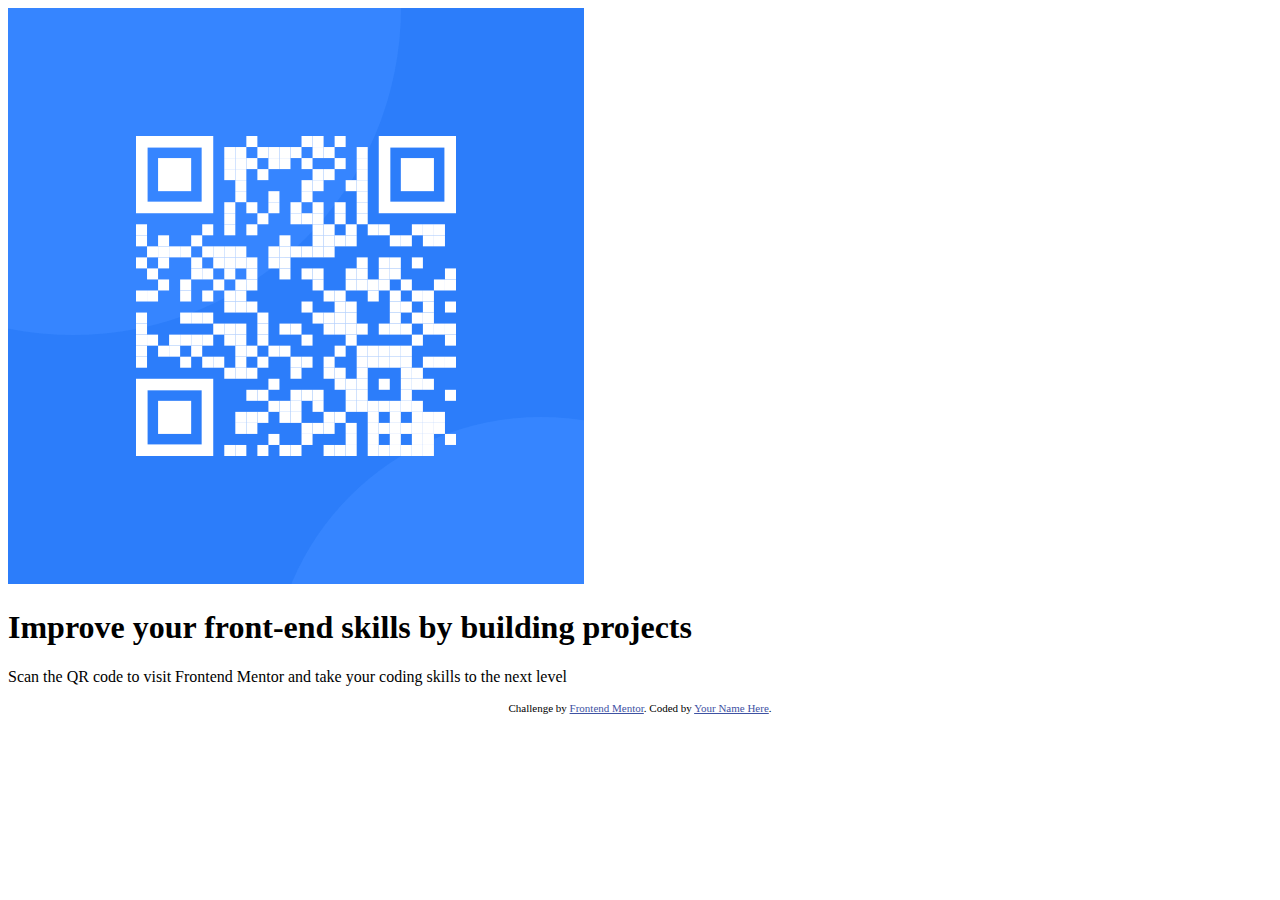
==== qr-code-component-main/index.html @ efb9457f "Add QR Code" ====
<!DOCTYPE html>
<html lang="en">
<head>
  <meta charset="UTF-8">
  <meta name="viewport" content="width=device-width, initial-scale=1.0"> <!-- displays site properly based on user's device -->

  <link rel="icon" type="image/png" sizes="32x32" href="./images/favicon-32x32.png">
  
  <title>Frontend Mentor | QR code component</title>

  <!-- Feel free to remove these styles or customise in your own stylesheet 👍 -->
  <style>
    .attribution { font-size: 11px; text-align: center; }
    .attribution a { color: hsl(228, 45%, 44%); }
  </style>
</head>
<body>
  <img src="./images/image-qr-code.png" alt="QR Code" style="width:auto;">

  <h1>Improve your front-end skills by building projects</h1>

  <p>Scan the QR code to visit Frontend Mentor and take your coding skills to the next level</p>
  
  <div class="attribution">
    Challenge by <a href="https://www.frontendmentor.io?ref=challenge" target="_blank" rel="noopener">Frontend Mentor</a>. 
    Coded by <a href="#">Your Name Here</a>.
  </div>
</body>
</html>
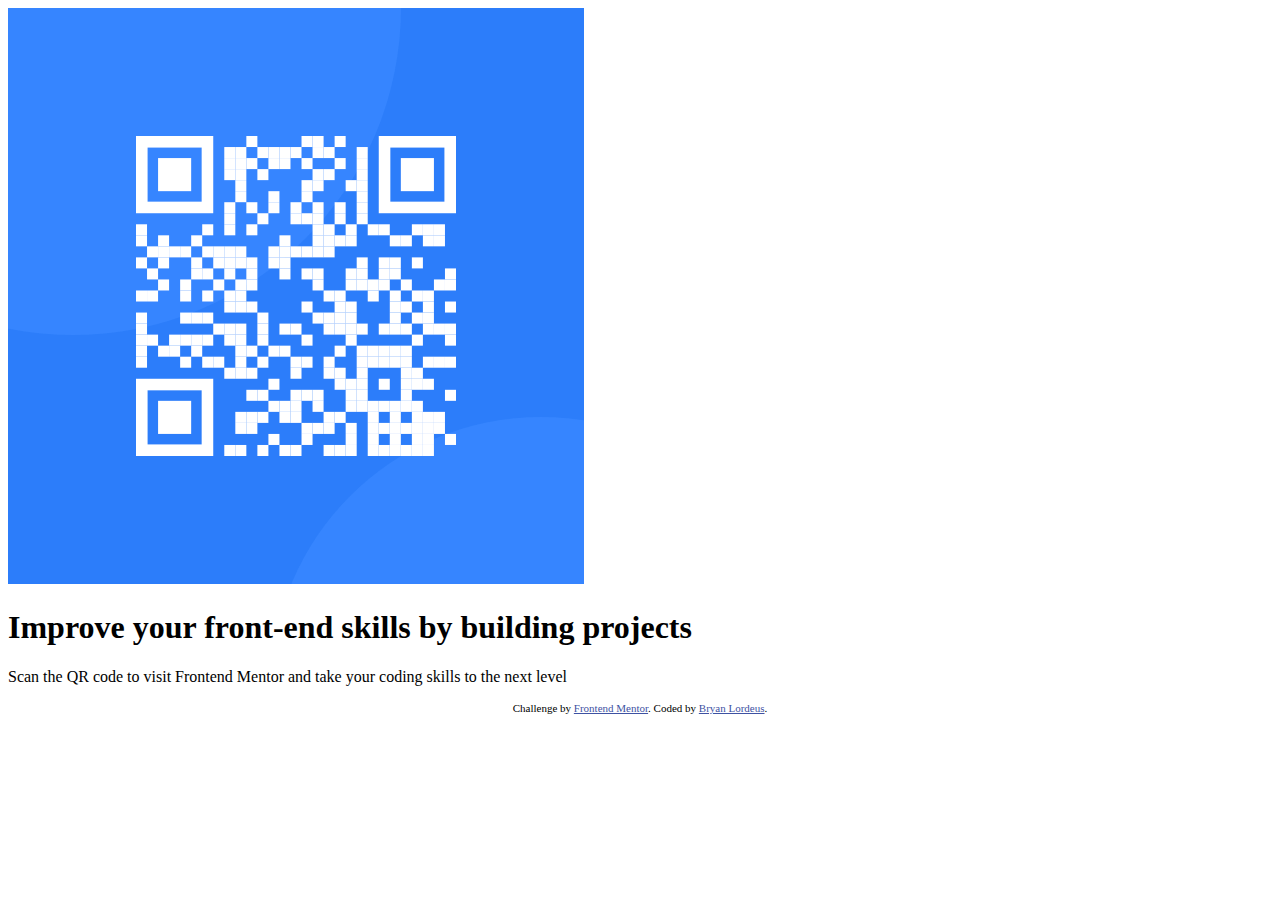
==== commit bf4b8b0a: "Updated Attribution" ====
--- a/qr-code-component-main/index.html
+++ b/qr-code-component-main/index.html
@@ -5,17 +5,13 @@
   <meta name="viewport" content="width=device-width, initial-scale=1.0"> <!-- displays site properly based on user's device -->
 
   <link rel="icon" type="image/png" sizes="32x32" href="./images/favicon-32x32.png">
-  
+  <link rel="stylesheet" type="text/css" href="style.css">
+
   <title>Frontend Mentor | QR code component</title>
 
-  <!-- Feel free to remove these styles or customise in your own stylesheet 👍 -->
-  <style>
-    .attribution { font-size: 11px; text-align: center; }
-    .attribution a { color: hsl(228, 45%, 44%); }
-  </style>
 </head>
 <body>
-  <img src="./images/image-qr-code.png" alt="QR Code" style="width:auto;">
+  <img src="./images/image-qr-code.png" alt="QR Code">
 
   <h1>Improve your front-end skills by building projects</h1>
 
@@ -23,7 +19,7 @@
   
   <div class="attribution">
     Challenge by <a href="https://www.frontendmentor.io?ref=challenge" target="_blank" rel="noopener">Frontend Mentor</a>. 
-    Coded by <a href="#">Your Name Here</a>.
+    Coded by <a href="#">Bryan Lordeus</a>.
   </div>
 </body>
 </html>--- a/qr-code-component-main/style.css
+++ b/qr-code-component-main/style.css
@@ -0,0 +1,8 @@
+.attribution { 
+    font-size: 11px; 
+    text-align: center; 
+}
+
+.attribution a { 
+    color: hsl(228, 45%, 44%); 
+}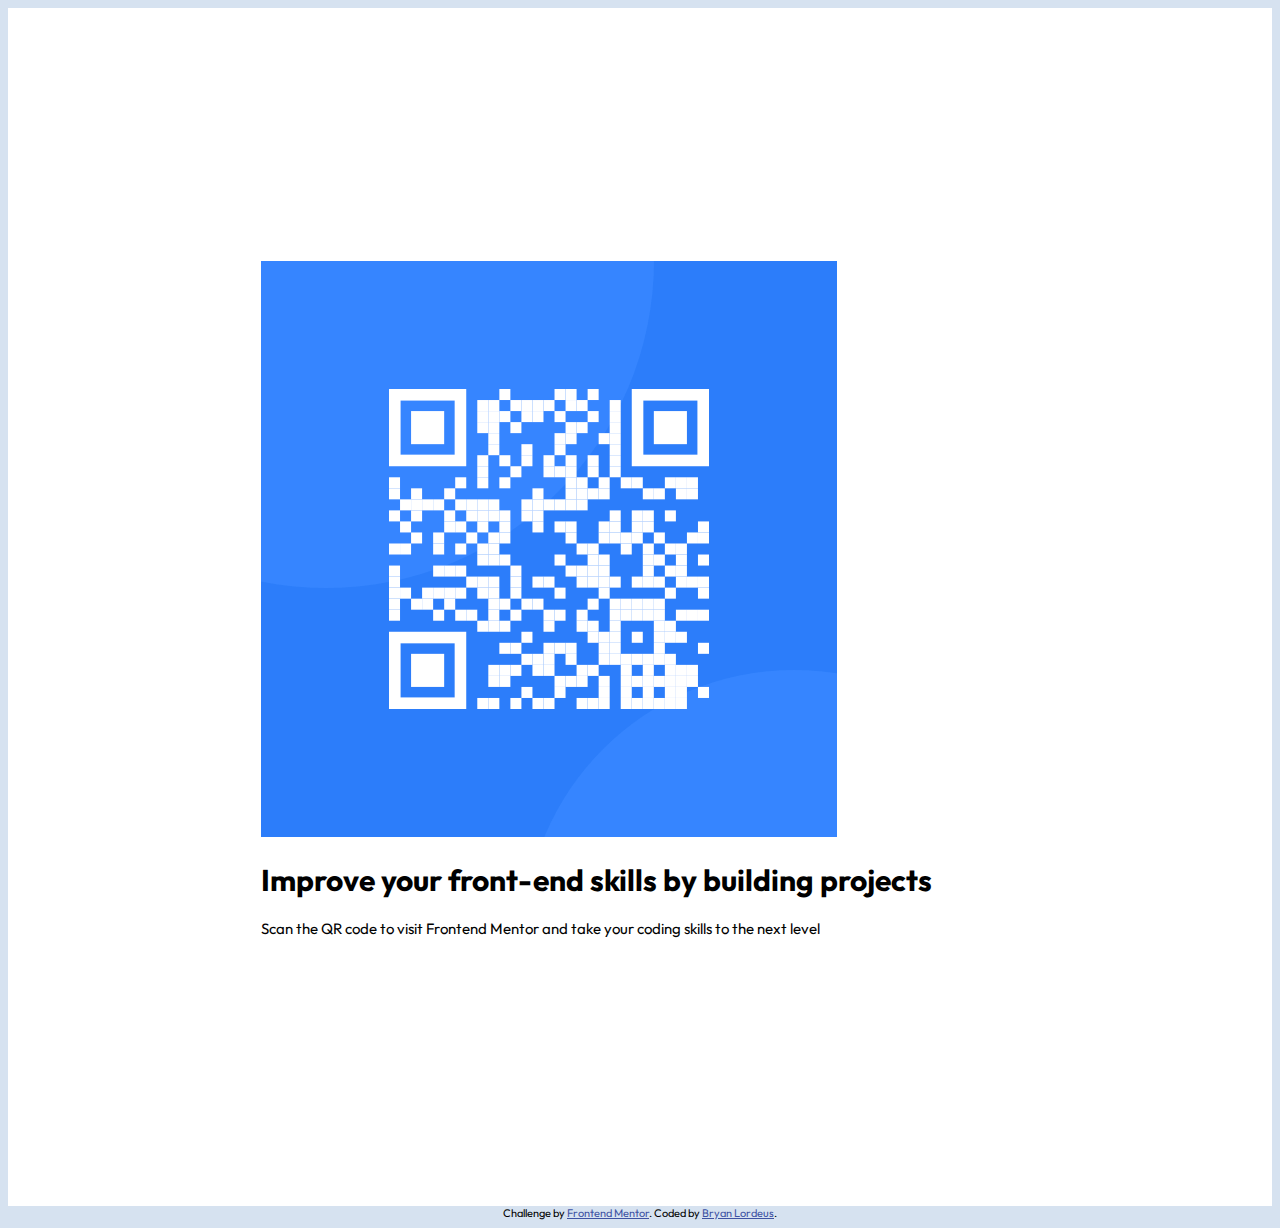
==== commit 508e253b: "Add div section" ====
--- a/qr-code-component-main/index.html
+++ b/qr-code-component-main/index.html
@@ -11,12 +11,15 @@
 
 </head>
 <body>
+  
+  <div class="qrsection">
   <img src="./images/image-qr-code.png" alt="QR Code">
 
   <h1>Improve your front-end skills by building projects</h1>
 
   <p>Scan the QR code to visit Frontend Mentor and take your coding skills to the next level</p>
-  
+  </div>
+
   <div class="attribution">
     Challenge by <a href="https://www.frontendmentor.io?ref=challenge" target="_blank" rel="noopener">Frontend Mentor</a>. 
     Coded by <a href="#">Bryan Lordeus</a>.
--- a/qr-code-component-main/style.css
+++ b/qr-code-component-main/style.css
@@ -1,3 +1,5 @@
+@import url('https://fonts.googleapis.com/css2?family=Outfit:wght@400;700&display=swap');
+
 .attribution { 
     font-size: 11px; 
     text-align: center; 
@@ -5,4 +7,21 @@
 
 .attribution a { 
     color: hsl(228, 45%, 44%); 
+}
+
+body {
+    font-family: 'Outfit';
+    font-size: 15px;
+    font-weight: 400;
+    background-color: hsl(212, 45%, 89%);
+}
+
+h1 {
+    font-family: 'Outfit';
+    font-weight: 700;
+}
+
+.qrsection {
+    background-color: white;
+    padding: 20%;
 }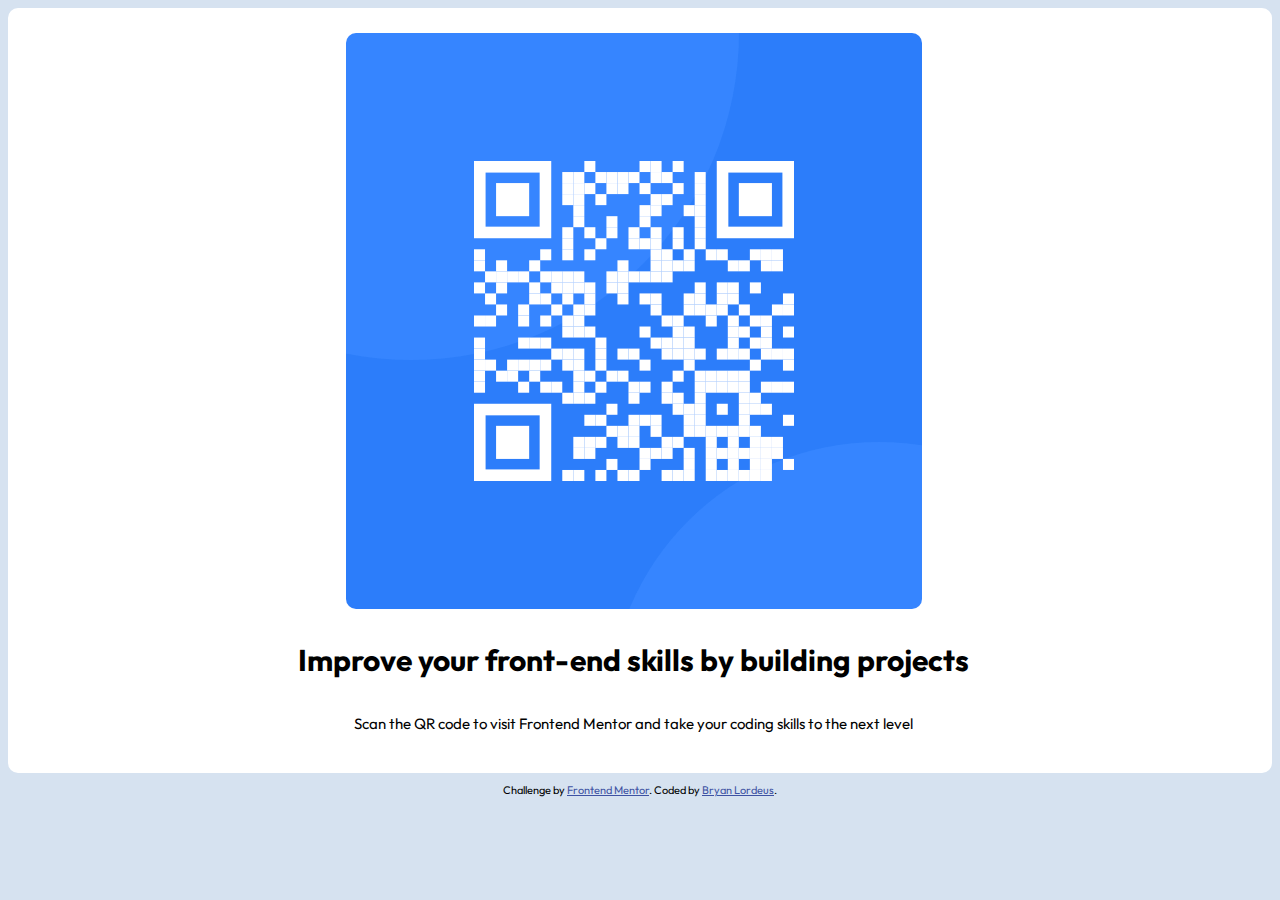
==== commit 5a5cd49f: "Center the content" ====
--- a/qr-code-component-main/index.html
+++ b/qr-code-component-main/index.html
@@ -11,9 +11,9 @@
 
 </head>
 <body>
-  
+
   <div class="qrsection">
-  <img src="./images/image-qr-code.png" alt="QR Code">
+  <img src="./images/image-qr-code.png" alt="QR Code" sizes="576x576">
 
   <h1>Improve your front-end skills by building projects</h1>
 
--- a/qr-code-component-main/style.css
+++ b/qr-code-component-main/style.css
@@ -3,6 +3,12 @@
 .attribution { 
     font-size: 11px; 
     text-align: center; 
+    padding-top: 10px;
+    left: 0;
+    bottom: 0;
+    right: 0;
+    position: static;
+    height: 20px;
 }
 
 .attribution a { 
@@ -14,14 +20,32 @@
     font-size: 15px;
     font-weight: 400;
     background-color: hsl(212, 45%, 89%);
+    text-align: center;
 }
 
 h1 {
     font-family: 'Outfit';
     font-weight: 700;
+    text-align: center;
 }
 
 .qrsection {
     background-color: white;
-    padding: 20%;
-}+    display: flex;
+    padding: 1% 3% 2% 2%;
+    flex-direction: column;
+    flex-wrap: wrap;
+    border-radius: 10px;
+    margin: auto;
+    justify-content: center;
+    align-items: center;
+}
+
+img {
+    border-radius: 10px;
+    margin: 1%;
+    max-width: 576px;
+    max-height: 576px;
+    width: auto;
+    height: auto;
+}
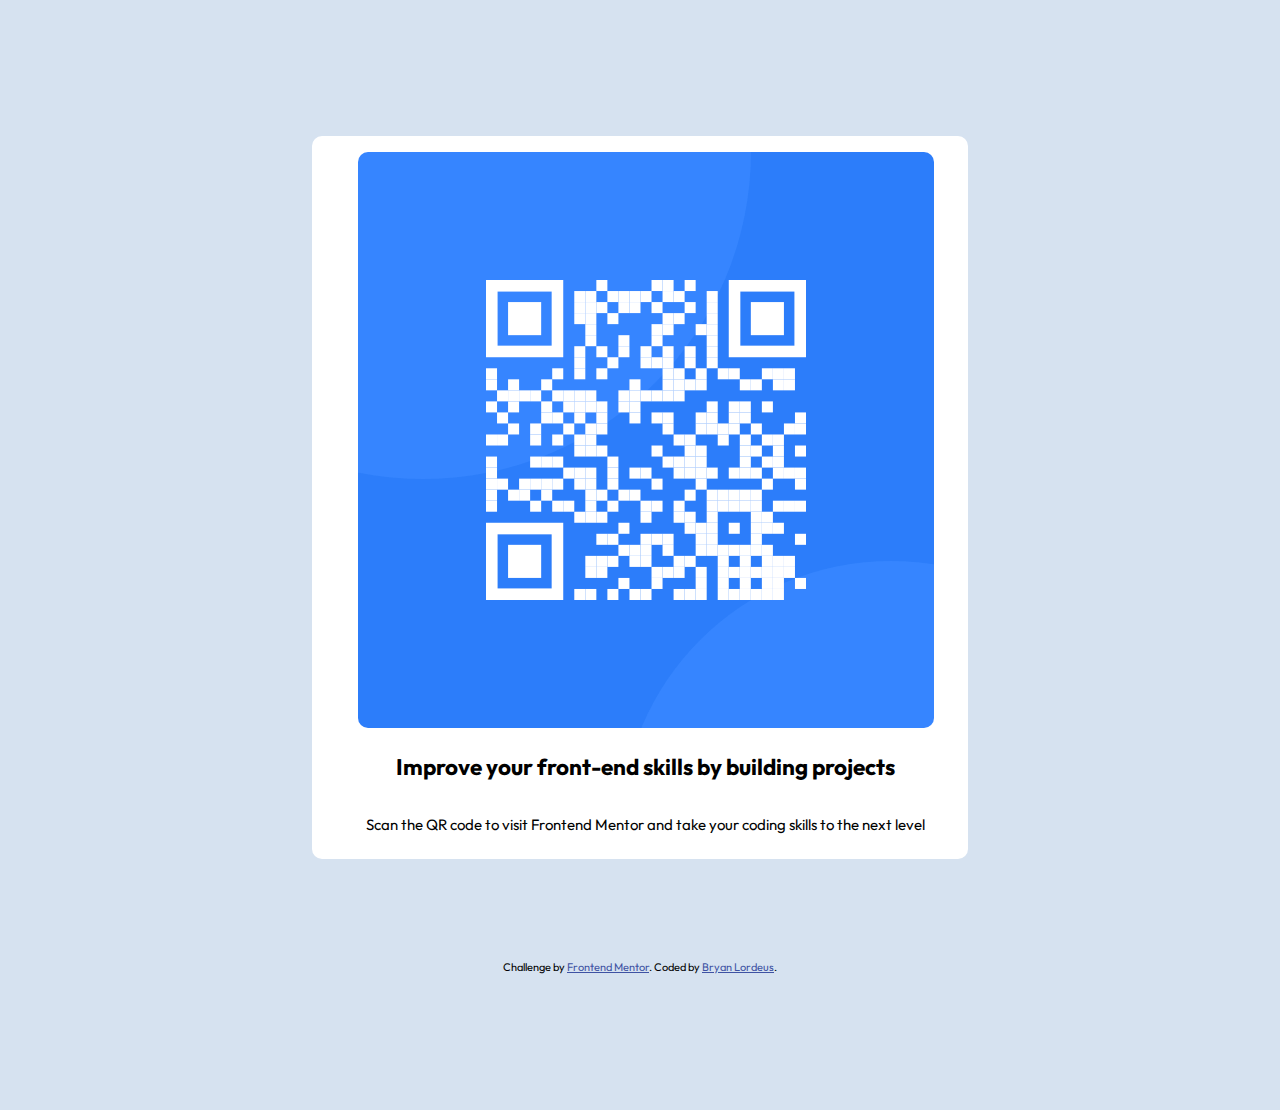
==== commit 7e355d5f: "Making Final Edits" ====
--- a/qr-code-component-main/index.html
+++ b/qr-code-component-main/index.html
@@ -15,7 +15,7 @@
   <div class="qrsection">
   <img src="./images/image-qr-code.png" alt="QR Code" sizes="576x576">
 
-  <h1>Improve your front-end skills by building projects</h1>
+  <h2>Improve your front-end skills by building projects</h2>
 
   <p>Scan the QR code to visit Frontend Mentor and take your coding skills to the next level</p>
   </div>
--- a/qr-code-component-main/style.css
+++ b/qr-code-component-main/style.css
@@ -3,12 +3,6 @@
 .attribution { 
     font-size: 11px; 
     text-align: center; 
-    padding-top: 10px;
-    left: 0;
-    bottom: 0;
-    right: 0;
-    position: static;
-    height: 20px;
 }
 
 .attribution a { 
@@ -23,7 +17,7 @@
     text-align: center;
 }
 
-h1 {
+h2 {
     font-family: 'Outfit';
     font-weight: 700;
     text-align: center;
@@ -32,7 +26,7 @@
 .qrsection {
     background-color: white;
     display: flex;
-    padding: 1% 3% 2% 2%;
+    padding: 1% 4%;
     flex-direction: column;
     flex-wrap: wrap;
     border-radius: 10px;
@@ -49,3 +43,43 @@
     width: auto;
     height: auto;
 }
+
+/* On screens that are 1440px or less, set the background color to blue */
+@media screen and (max-width: 1440px) {
+    .qrsection {
+        margin: auto;
+        width: auto;
+    }
+    body {
+        display: flex;
+        flex-direction: column;
+        padding: 10%;
+    }
+
+    img {
+        border-radius: 10px;
+        margin: 1%;
+        max-width: 576px;
+        max-height: 576px;
+    }
+
+    .attribution {
+        padding-top: 10%;
+    }
+  }
+  
+  /* On screens that are 375px or less, set the background color to olive */
+  @media screen and (max-width: 375px) {
+    .qrsection {
+        margin: auto;
+        width: auto;
+    }
+    .qrsection img {
+        object-fit: fit;
+    }
+    body {
+        display: flex;
+        flex-direction: column;
+        padding: 10% 5%;
+    }
+  }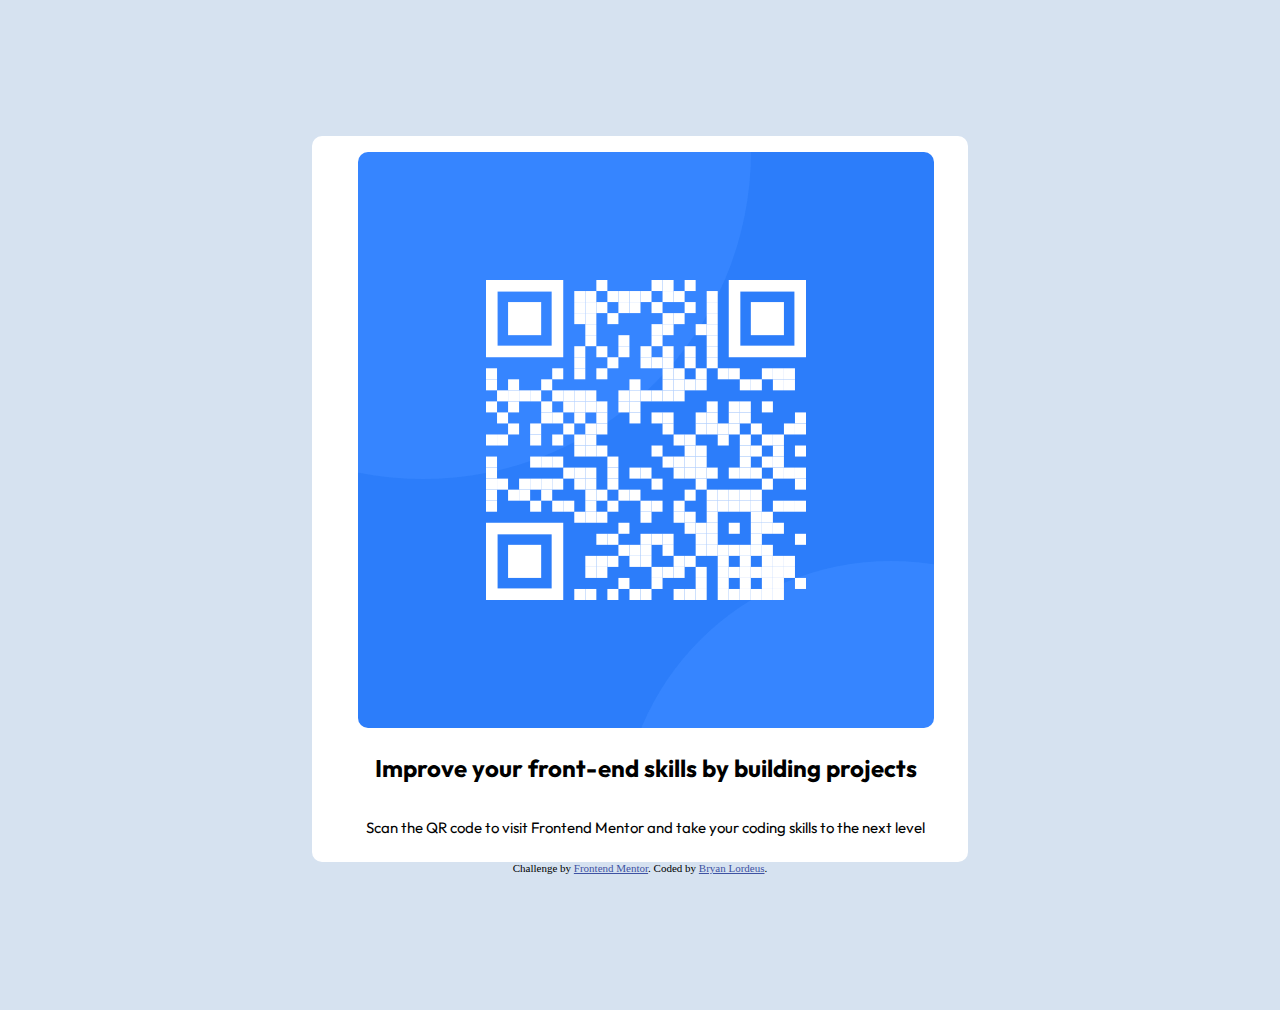
==== commit 2ca9cf29: "Updated Selectors" ====
--- a/qr-code-component-main/index.html
+++ b/qr-code-component-main/index.html
@@ -22,7 +22,7 @@
 
   <div class="attribution">
     Challenge by <a href="https://www.frontendmentor.io?ref=challenge" target="_blank" rel="noopener">Frontend Mentor</a>. 
-    Coded by <a href="#">Bryan Lordeus</a>.
+    Coded by <a href="https://www.frontendmentor.io/profile/blordeus">Bryan Lordeus</a>.
   </div>
 </body>
 </html>--- a/qr-code-component-main/style.css
+++ b/qr-code-component-main/style.css
@@ -9,15 +9,18 @@
     color: hsl(228, 45%, 44%); 
 }
 
-body {
+ body {
+    background-color: hsl(212, 45%, 89%);
+}
+
+.qrsection p {
     font-family: 'Outfit';
     font-size: 15px;
     font-weight: 400;
-    background-color: hsl(212, 45%, 89%);
     text-align: center;
 }
 
-h2 {
+.qrsection h2 {
     font-family: 'Outfit';
     font-weight: 700;
     text-align: center;
@@ -35,7 +38,7 @@
     align-items: center;
 }
 
-img {
+.qrsection img {
     border-radius: 10px;
     margin: 1%;
     max-width: 576px;
@@ -55,17 +58,6 @@
         flex-direction: column;
         padding: 10%;
     }
-
-    img {
-        border-radius: 10px;
-        margin: 1%;
-        max-width: 576px;
-        max-height: 576px;
-    }
-
-    .attribution {
-        padding-top: 10%;
-    }
   }
   
   /* On screens that are 375px or less, set the background color to olive */
